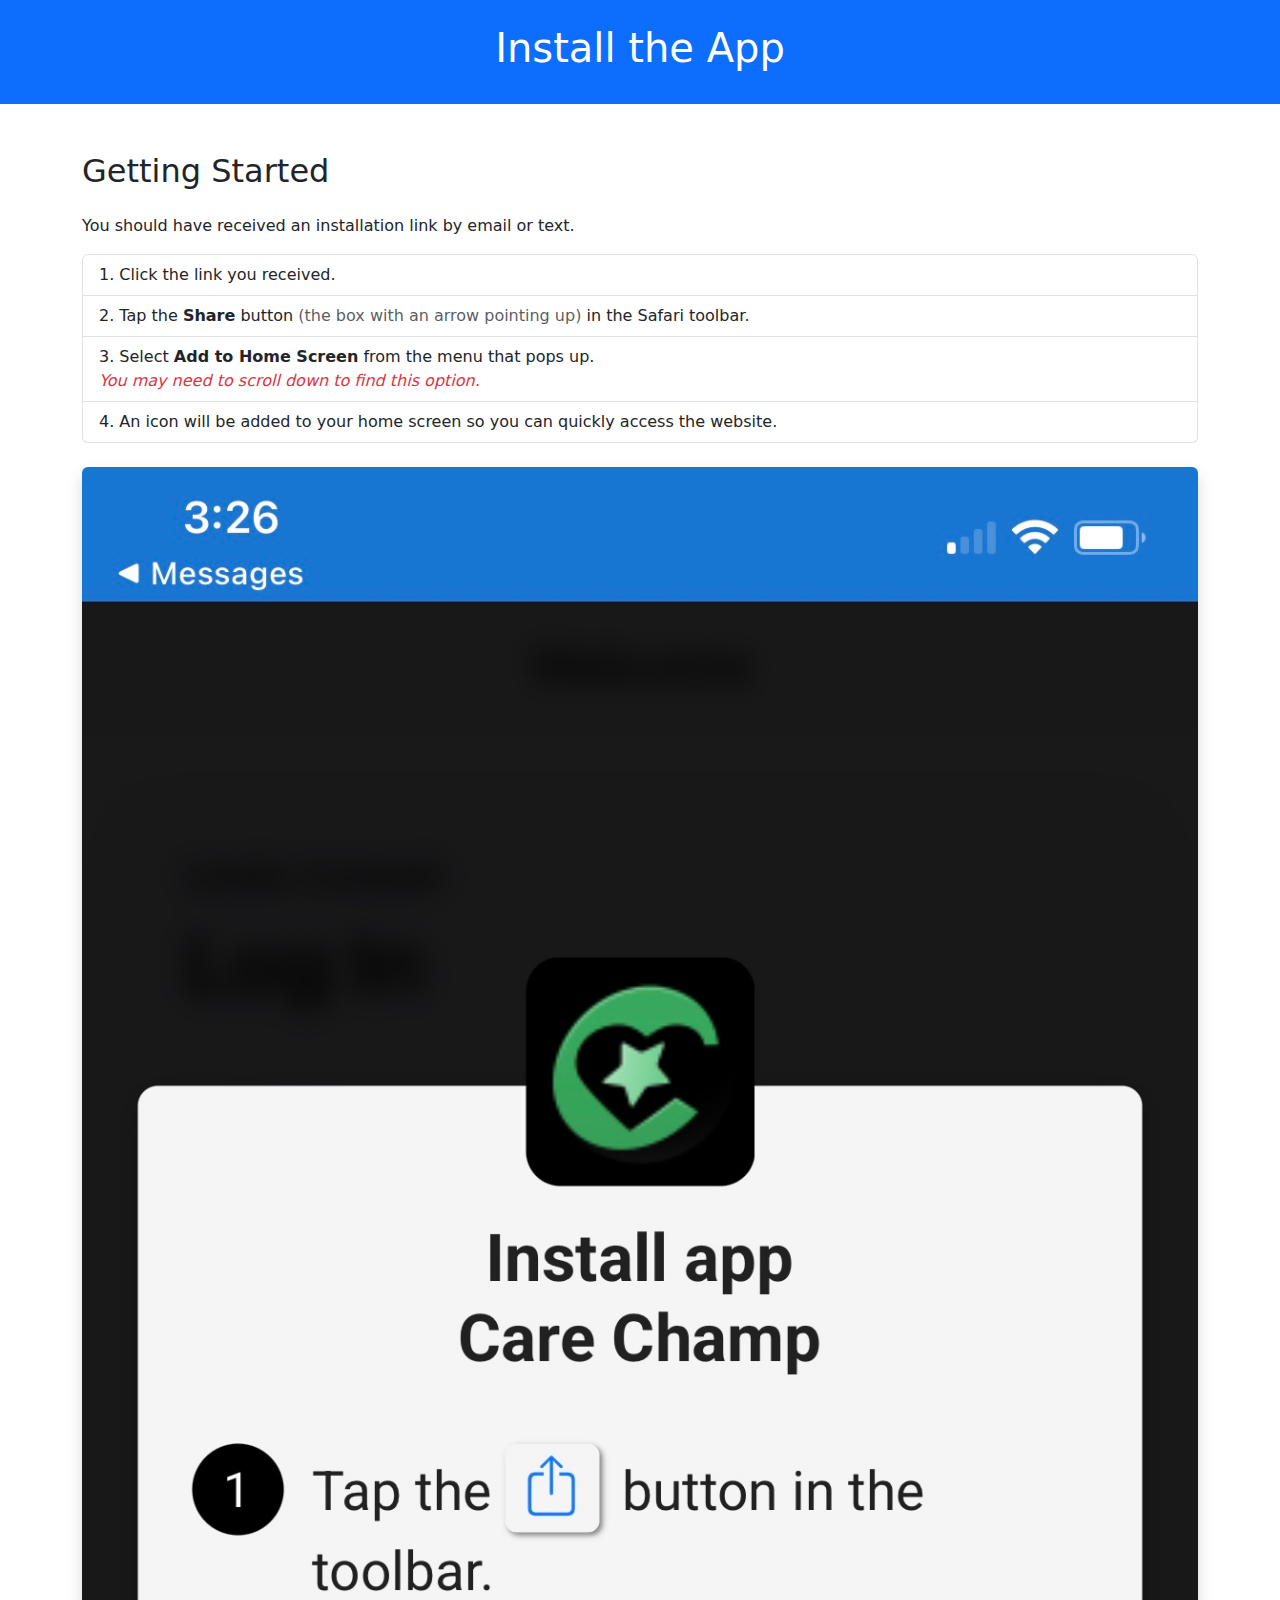
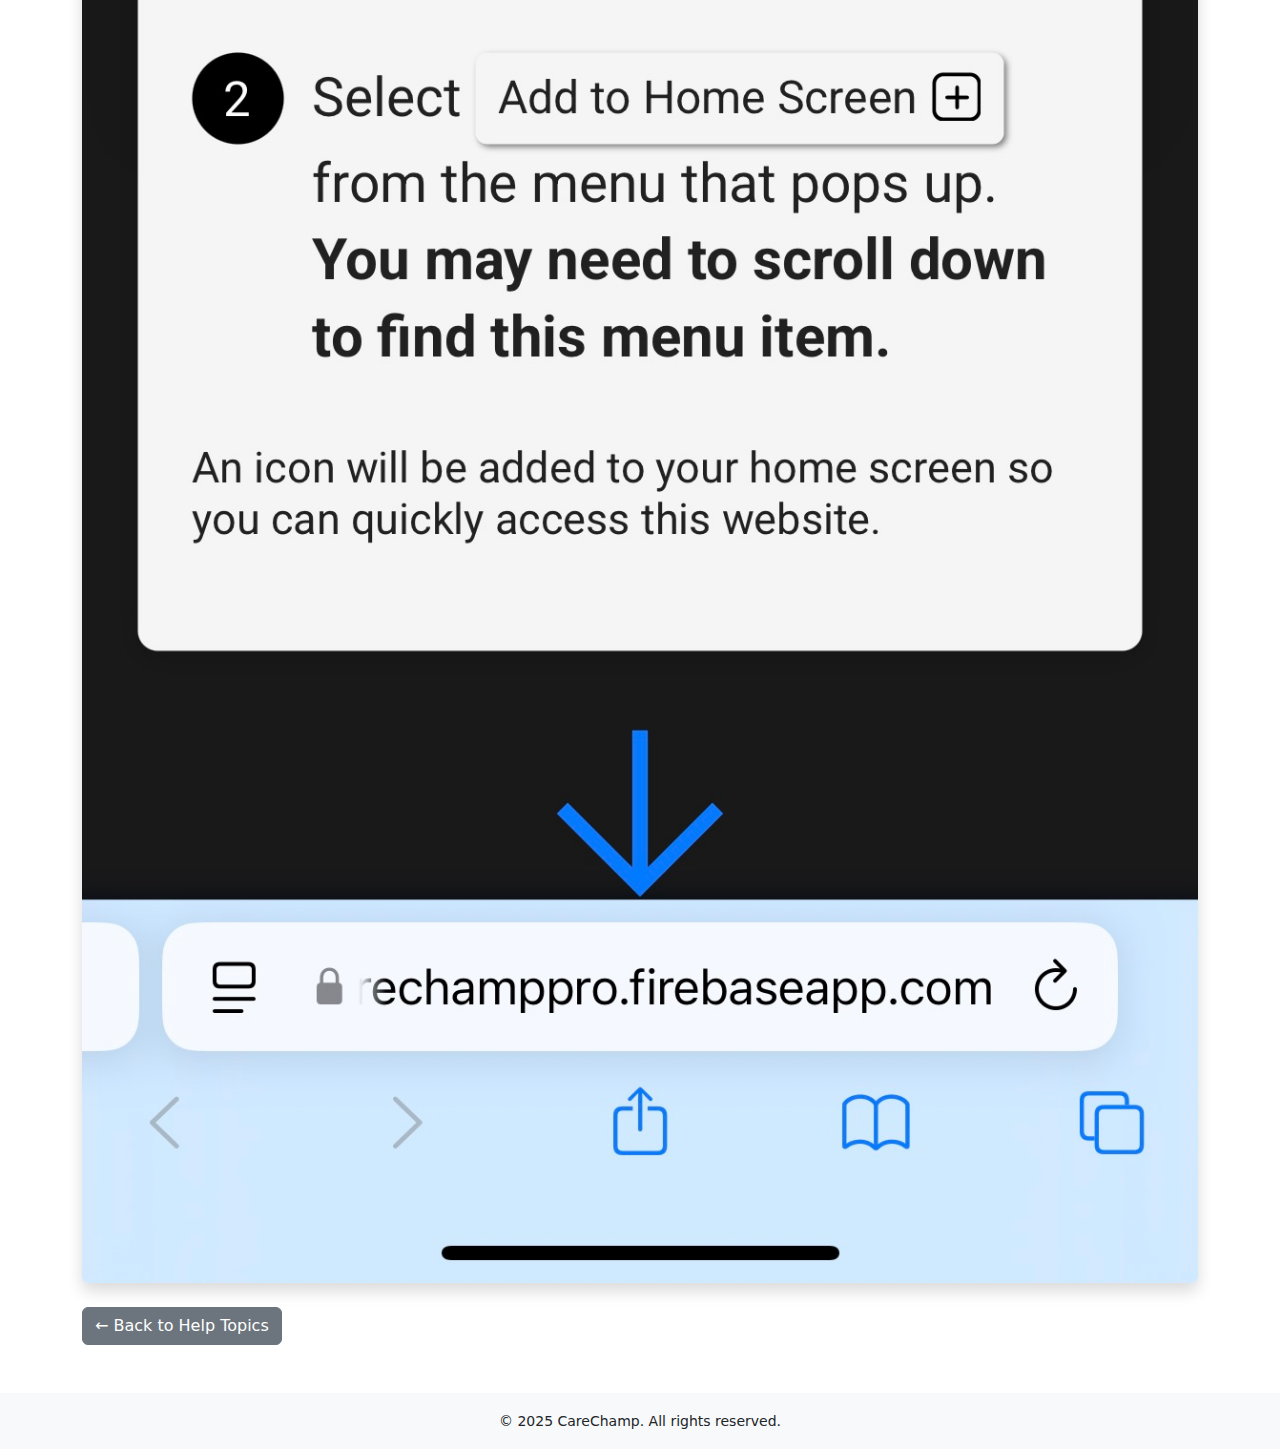
==== topic-install-app.html @ 26610b5d "more pages added" ====
<!-- File: topic-install-app.html -->
<!DOCTYPE html>
<html lang="en">
<head>
  <meta charset="UTF-8">
  <meta name="viewport" content="width=device-width, initial-scale=1.0">
  <title>Install the App - CareChamp Help</title>
  <link href="https://cdn.jsdelivr.net/npm/bootstrap@5.2.3/dist/css/bootstrap.min.css" rel="stylesheet">
  <link rel="stylesheet" href="styles.css">
</head>
<body>
  <header class="bg-primary text-white text-center py-4">
    <h1>Install the App</h1>
  </header>

  <main class="container py-5">
    <h2 class="mb-4">Getting Started</h2>
    <p class="mb-3">You should have received an installation link by email or text.</p>

    <ol class="list-group list-group-numbered mb-4">
      <li class="list-group-item">Click the link you received.</li>
      <li class="list-group-item">Tap the <strong>Share</strong> button <span class="text-muted">(the box with an arrow pointing up)</span> in the Safari toolbar.</li>
      <li class="list-group-item">Select <strong>Add to Home Screen</strong> from the menu that pops up.
        <br><em class="text-danger">You may need to scroll down to find this option.</em>
      </li>
      <li class="list-group-item">An icon will be added to your home screen so you can quickly access the website.</li>
    </ol>

    <div class="text-center mb-4">
      <img src="installapp.jpg" alt="Add to Home Screen example" class="img-fluid rounded shadow">
    </div>

    <a href="index.html" class="btn btn-secondary">← Back to Help Topics</a>
  </main>

  <footer class="bg-light text-center py-3">
    <small>&copy; 2025 CareChamp. All rights reserved.</small>
  </footer>

  <script src="https://cdn.jsdelivr.net/npm/bootstrap@5.2.3/dist/js/bootstrap.bundle.min.js"></script>
</body>
</html>
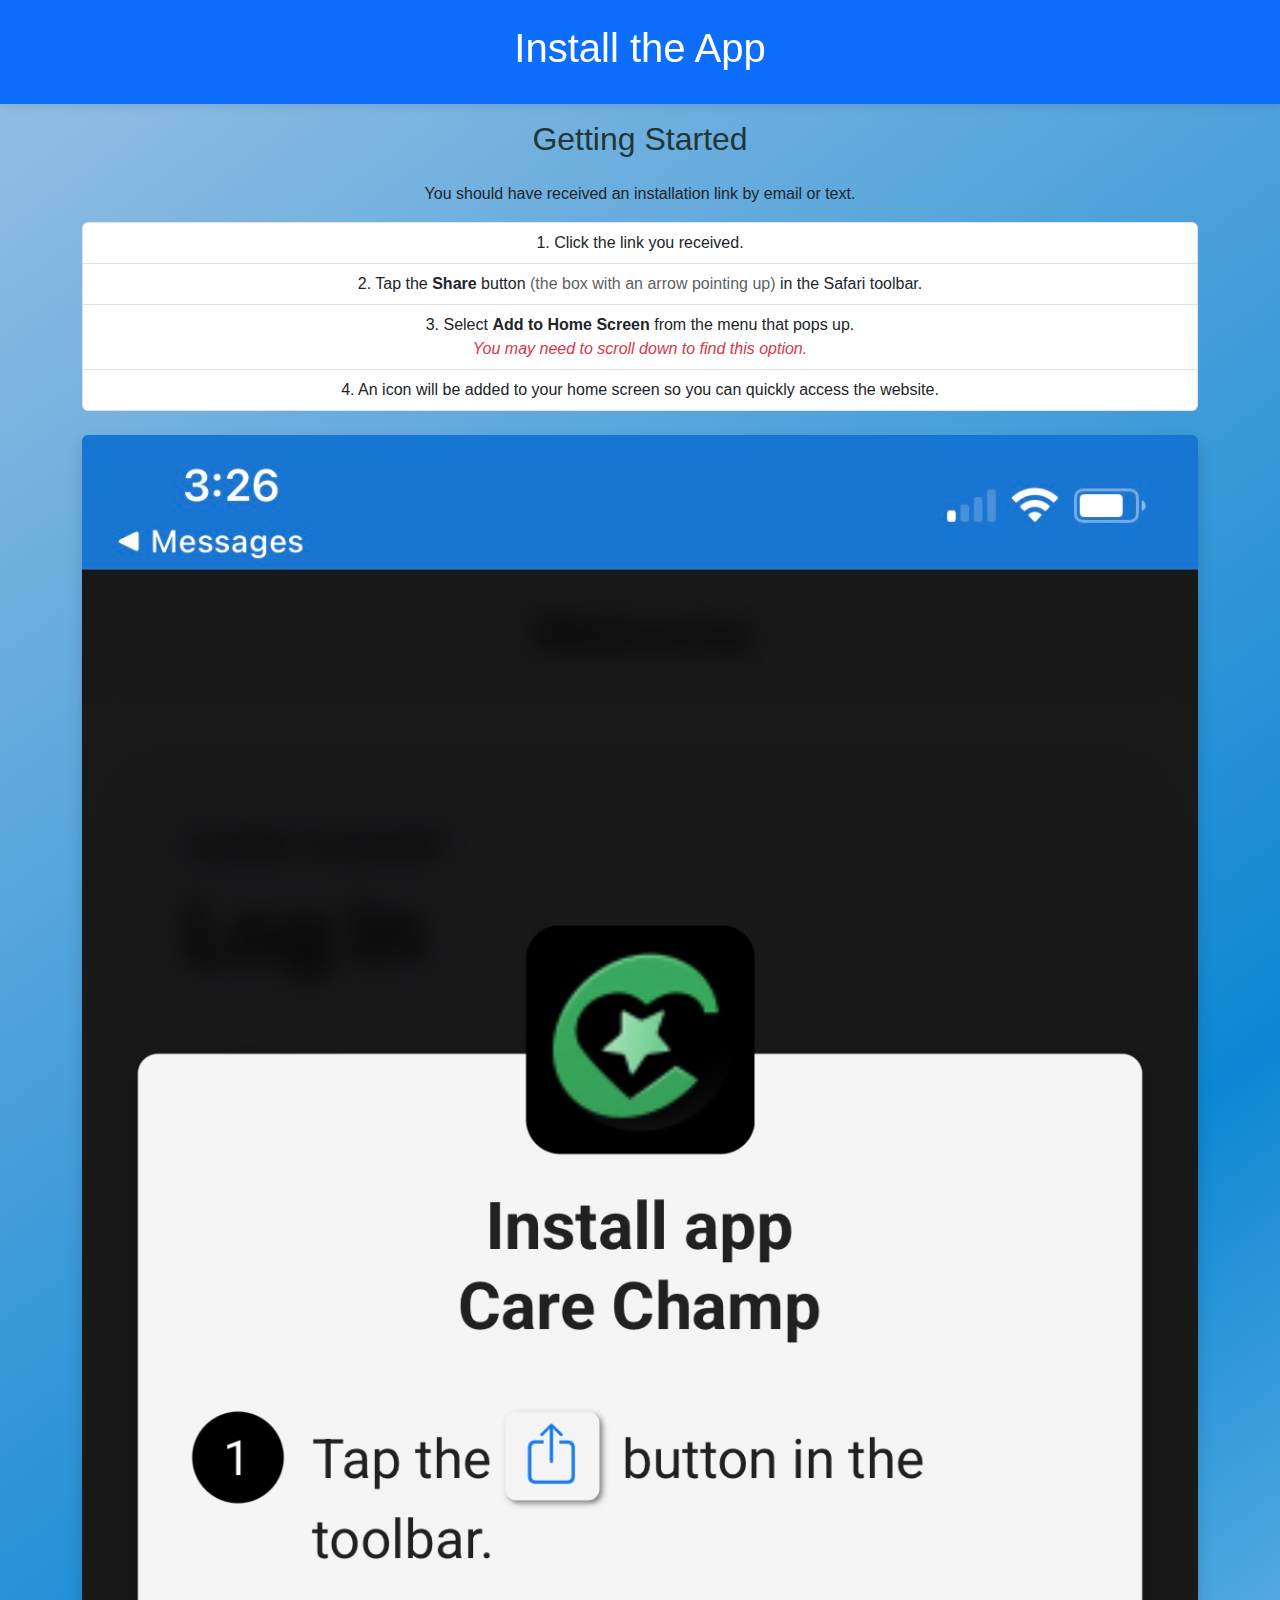
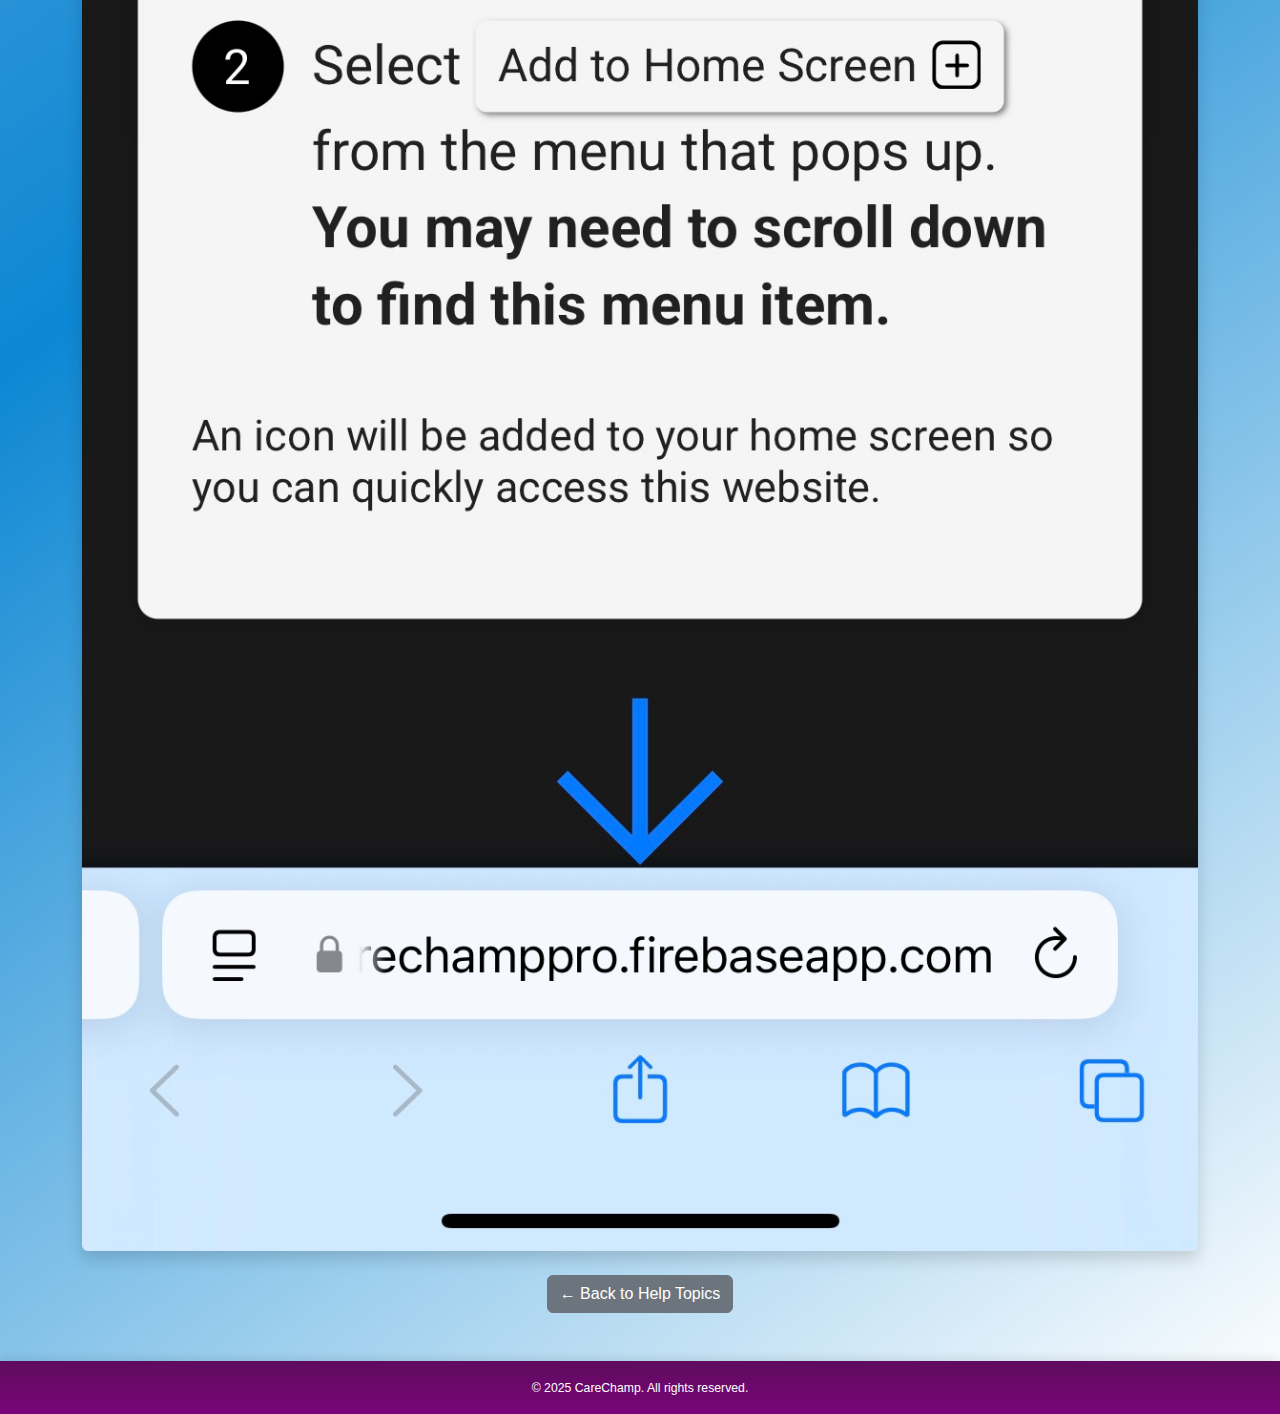
==== commit e18b3553: "update small things" ====
--- a/topic-install-app.html
+++ b/topic-install-app.html
@@ -13,7 +13,7 @@
     <h1>Install the App</h1>
   </header>
 
-  <main class="container py-5">
+  <main class="container pb-5">
     <h2 class="mb-4">Getting Started</h2>
     <p class="mb-3">You should have received an installation link by email or text.</p>
 
--- a/styles.css
+++ b/styles.css
@@ -0,0 +1,90 @@
+body {
+    font-family: Arial, sans-serif;
+    text-align: center;
+    margin: 0;
+    padding: 0;
+    background: linear-gradient(144deg, rgba(50, 130, 201, 0.5), rgb(13, 135, 211), rgb(255, 255, 255));
+  }
+  
+
+  h2 {
+    font-family: Verdana, Geneva, Tahoma, sans-serif;
+    color: rgb(34, 54, 54);
+    text-align: center;
+  }
+  
+  /* 🔹 Header - Fixed at the Top */
+  header {
+    position: fixed;
+    top: 0;
+    width: 100%;
+    background: white;
+    box-shadow: 0 2px 10px rgba(0, 0, 0, 0.1);
+    padding: 15px 0;
+    z-index: 1000;
+  }
+
+  /* Logo inside Header */
+  .logo-container img {
+    max-width: 350px;
+    width: 100%;
+    height: auto;
+    display: block;
+    margin: auto;
+
+  }
+
+  
+  /* 🔹 Footer Styling */
+  footer {
+    text-align: center;
+    padding: 15px;
+    background: linear-gradient(to bottom, rgb(95, 11, 95), rgb(121, 5, 121));
+    color: white;
+    font-size: 14px;
+    box-shadow: 0 -2px 10px rgba(0, 0, 0, 0.1);
+  }
+  
+  /* 🔹 Footer Image Styling */
+  .footer-logo {
+    max-width: 250px;
+    width: 100%;
+    height: auto;
+    display: block;
+    margin: 10px auto 0;
+  }
+  
+   /* 🔹 Utility spacing for main content under fixed header */
+   main {
+    padding-top: 120px;
+  }
+  /* 🔹 Tutorial specific styles (if not embedded inline) */
+  .tutorial-screen {
+    display: none;
+    text-align: left;
+  }
+  
+  .tutorial-screen.active {
+    display: block;
+  }
+  
+  .tutorial-image {
+    max-width: 100%;
+    height: auto;
+    border-radius: 10px;
+    box-shadow: 0 4px 10px rgba(0, 0, 0, 0.1);
+  }
+  
+  .click-text {
+    font-size: 0.9rem;
+    color: #777;
+    margin-top: 10px;
+  }
+
+  .tutorial-video {
+    max-width: 100%;
+    height: auto;
+    border-radius: 10px;
+    box-shadow: 0 4px 10px rgba(0, 0, 0, 0.1);
+  }
+  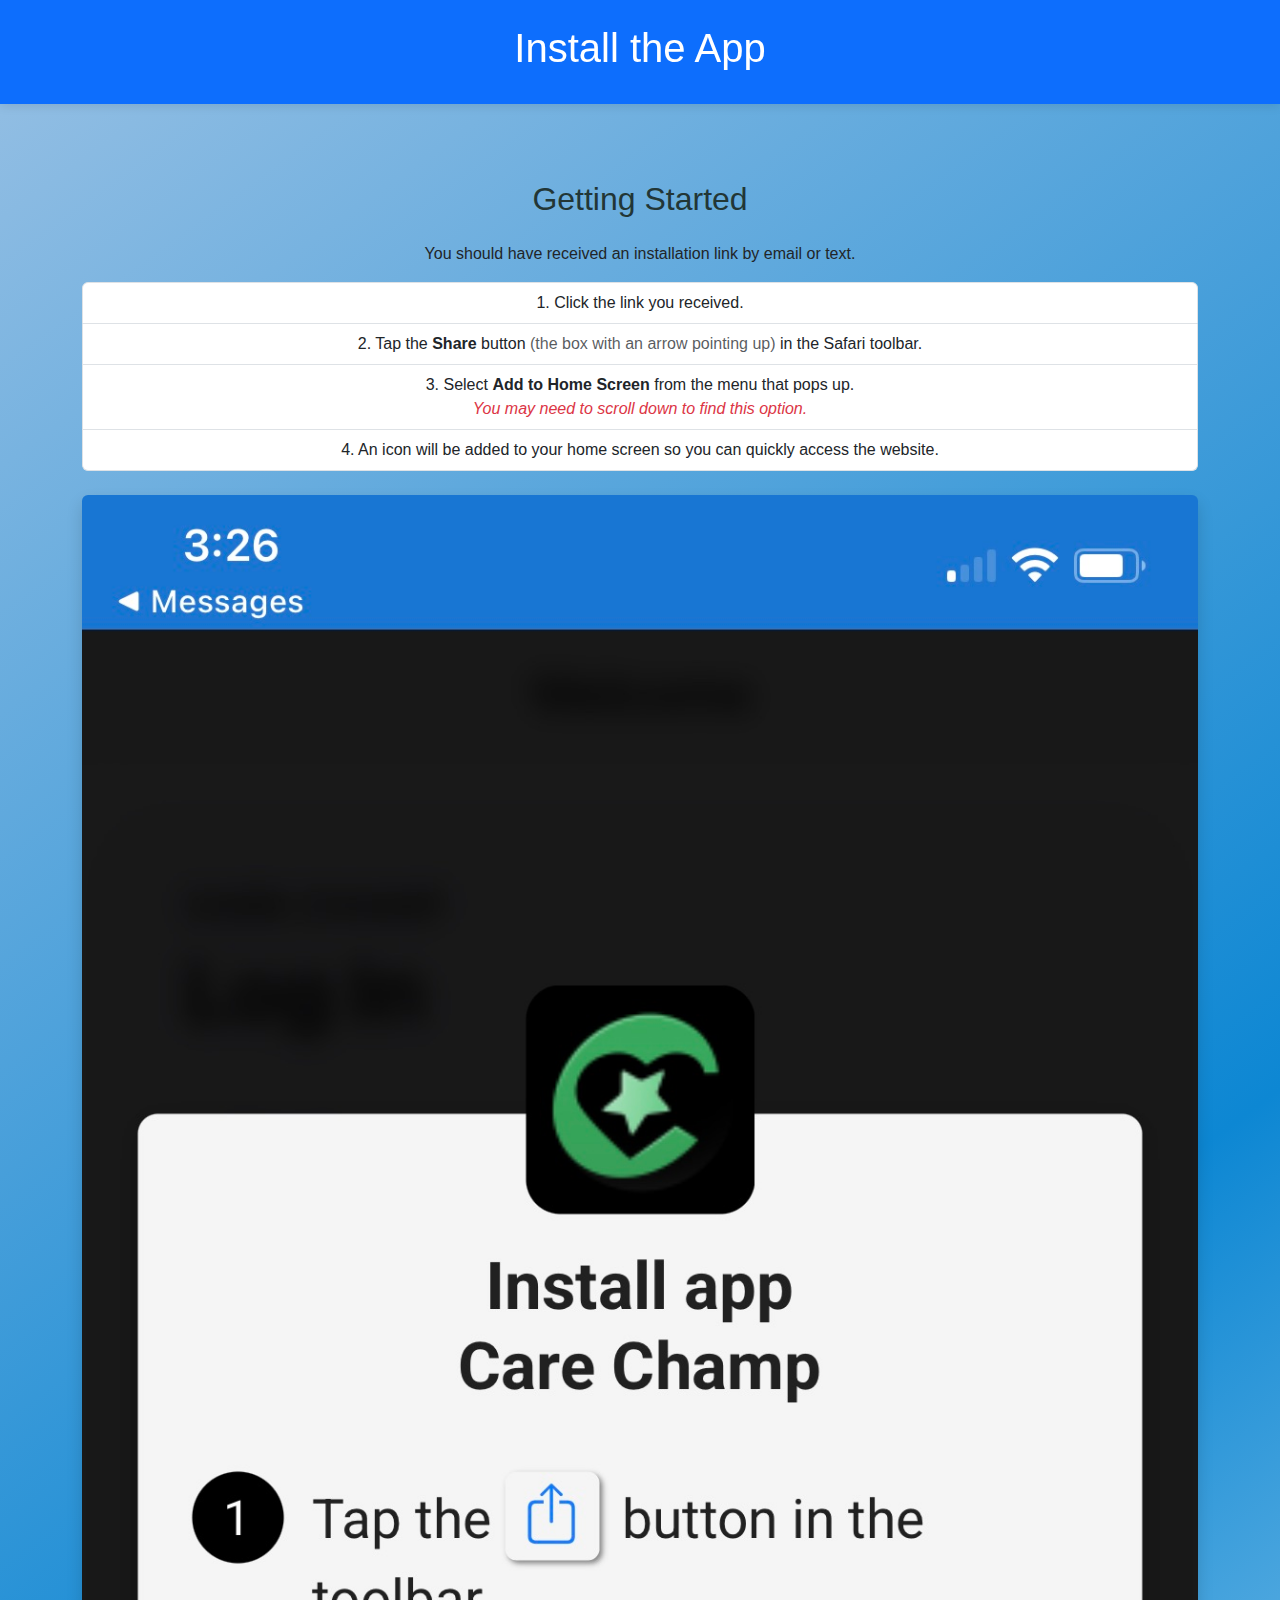
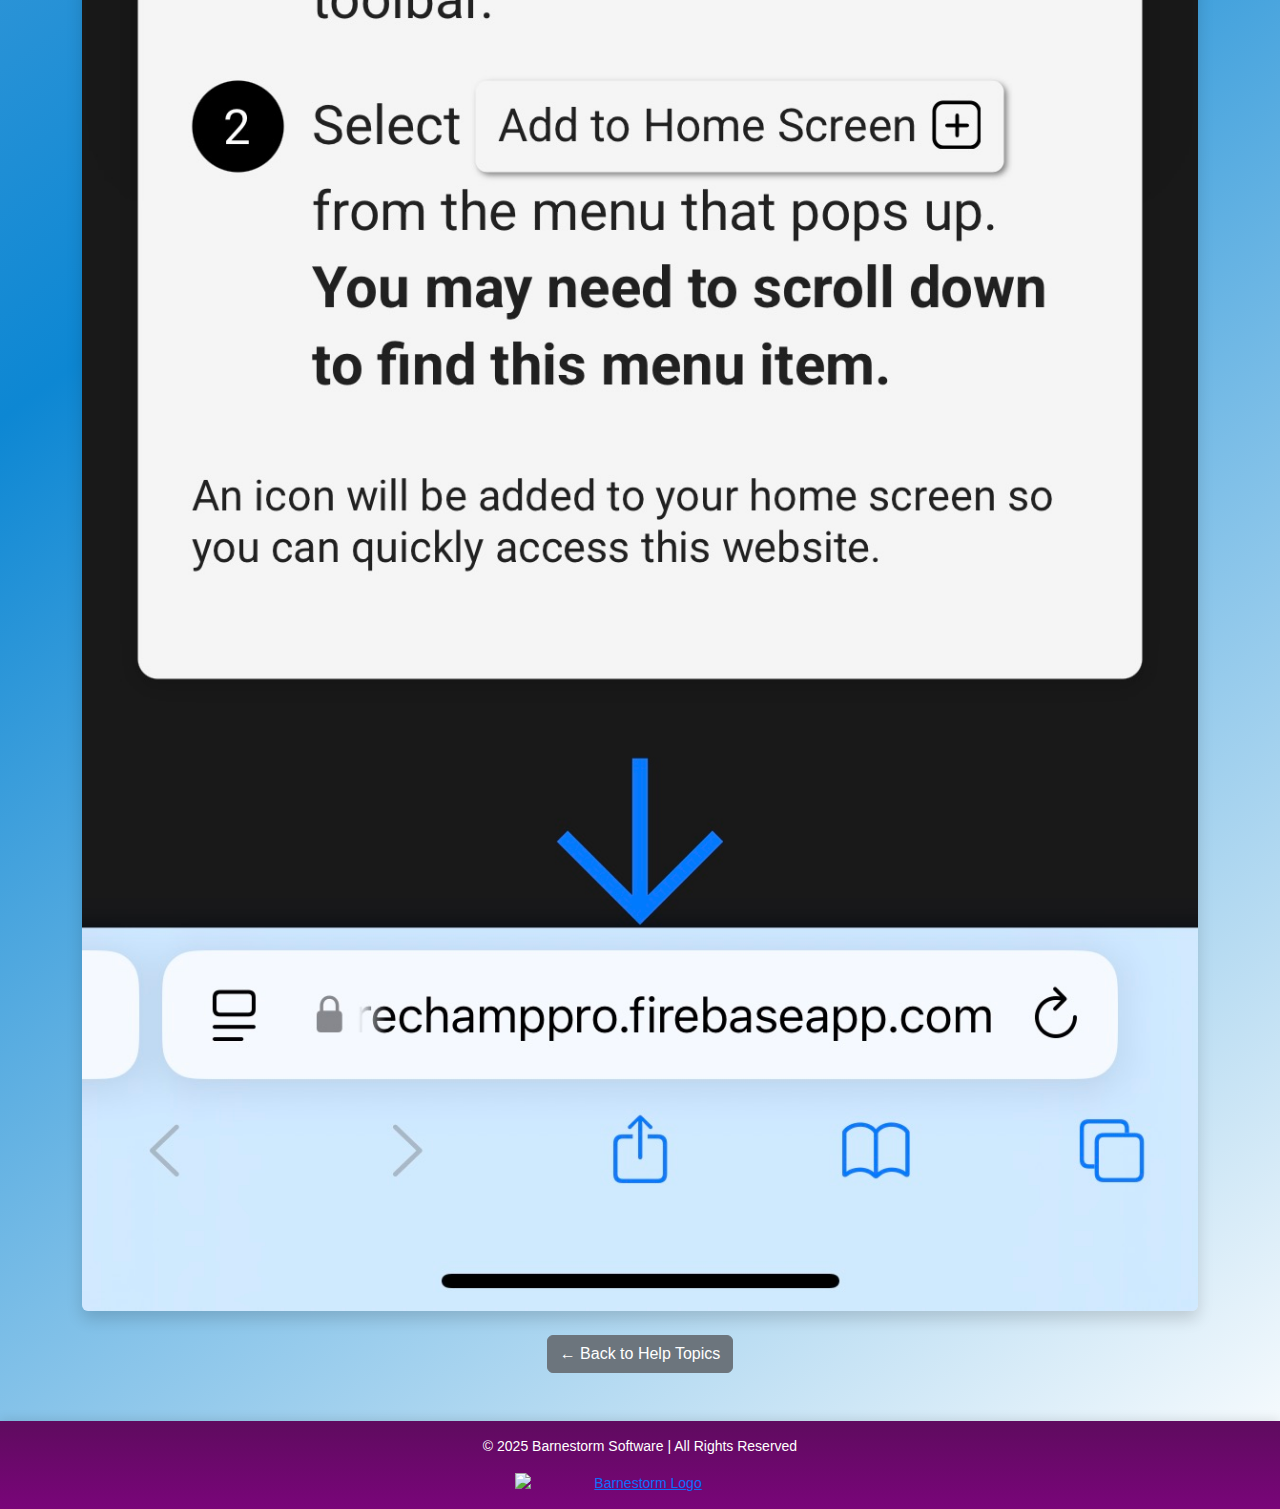
==== commit d9196700: "updating footers" ====
--- a/topic-install-app.html
+++ b/topic-install-app.html
@@ -33,8 +33,11 @@
     <a href="index.html" class="btn btn-secondary">← Back to Help Topics</a>
   </main>
 
-  <footer class="bg-light text-center py-3">
-    <small>&copy; 2025 CareChamp. All rights reserved.</small>
+  <footer>
+    <p>&copy; 2025 Barnestorm Software | All Rights Reserved</p>
+    <a href="https://barnestorm.com">
+        <img class="footer-logo" src="https://barnestorm.com/images/logodotcom.png" alt="Barnestorm Logo">
+    </a>
   </footer>
 
   <script src="https://cdn.jsdelivr.net/npm/bootstrap@5.2.3/dist/js/bootstrap.bundle.min.js"></script>
--- a/styles.css
+++ b/styles.css
@@ -56,7 +56,7 @@
   
    /* 🔹 Utility spacing for main content under fixed header */
    main {
-    padding-top: 120px;
+    padding-top: 180px;
   }
   /* 🔹 Tutorial specific styles (if not embedded inline) */
   .tutorial-screen {
